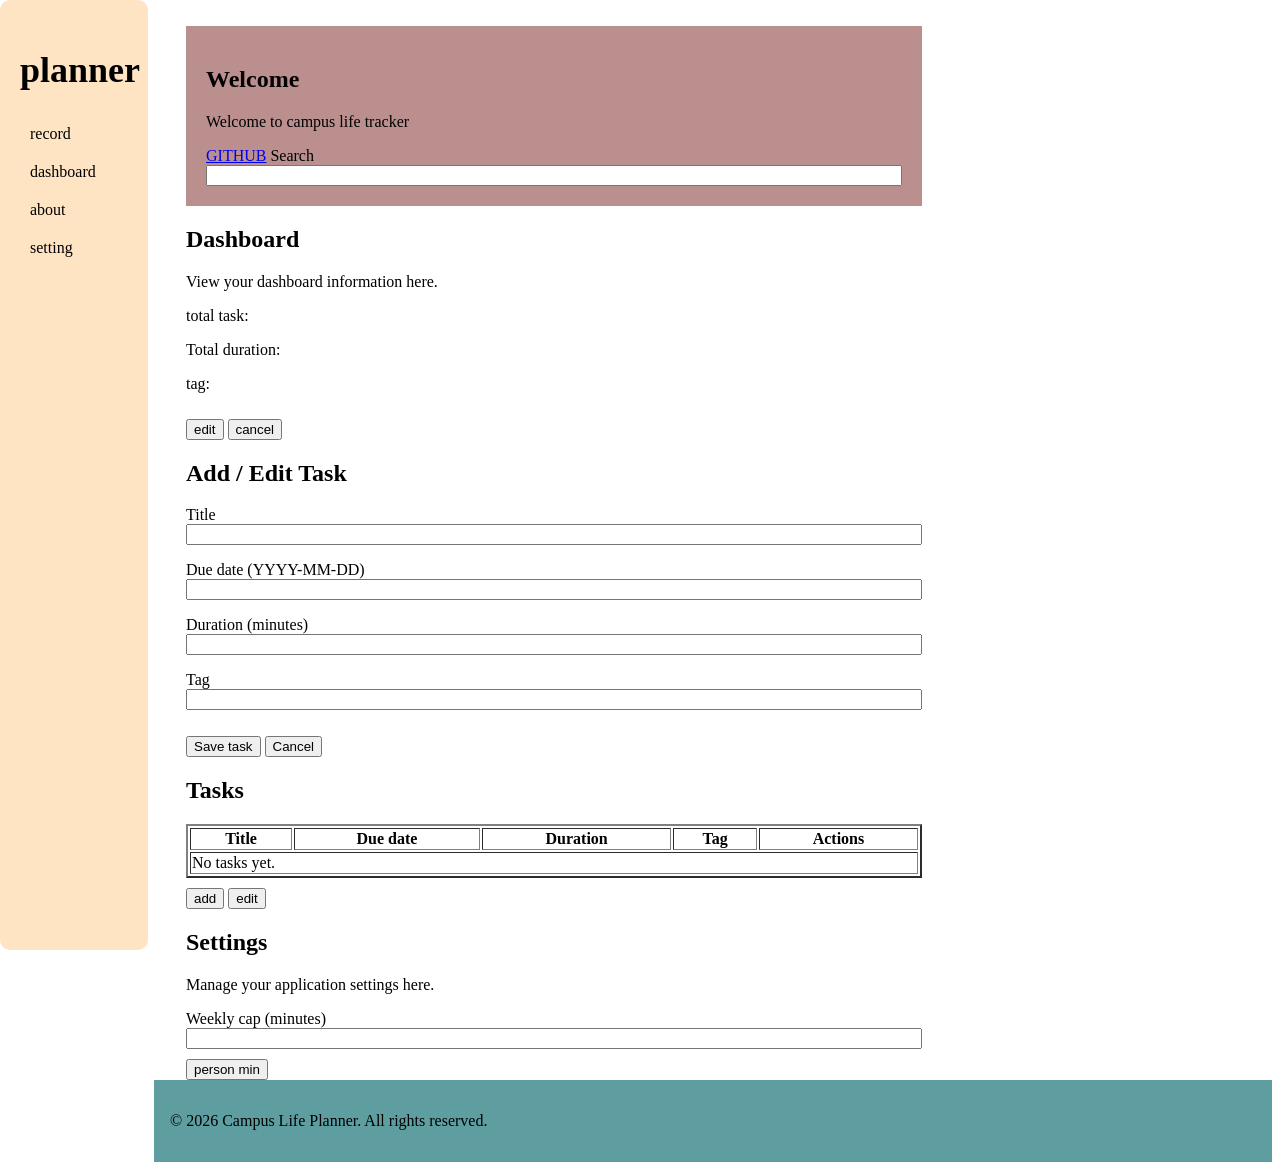
==== index.html @ da42a4a4 "M3: added title validation" ====
<!DOCTYPE html>
<html lang="en">
<head>
    <meta charset="UTF-8">
    <meta name="viewport" content="width=device-width, initial-scale=1.0">
    <title>campus life planner</title>
    <link rel="stylesheet" href="style/main.css">
</head>
 <script type="module" src="scripts/main.js"></script>
<body>
    <a href="#main-content">skip to content</a>
    <header id="nav">
        <h1>planner</h1>
        
        <a href="#records" class="link">record</a>
        <a href="#dashboard" class="link">dashboard</a>
        <a href="#about" class="link">about</a>
        <a href="#settings" class="link">setting</a>
    </header>
    <div>
        <main id="main-content">
        <section id="about">
            <h2>Welcome</h2>
            <p>Welcome to campus life tracker</p>
            <a href="https://github.com/Umwarichrista1/campus-life-planner">GITHUB</a>
             <label for="search">Search </label>
      <input id="search" type="search">
        </section>

        <section id="dashboard">
            <h2>Dashboard</h2>
            <p>View your dashboard information here.</p>
            <p>total task:</p>
            <p>Total duration:</p>
            <p>tag:</p>
            <button type="button">edit</button>
            <button type="button">cancel</button>
        </section>
       <section id="add-edit">
    <h2>Add / Edit Task</h2>
    <form id="record-form" novalidate>
        <label for="title">Title</label>
        <input type="text" id="title" name="title"  aria-describedby="t-error">
        <p class="title-error" id="t-error"></p>

        <label for="dueDate">Due date (YYYY-MM-DD)</label>
        <input type="text" id="dueDate" name="dueDate" aria-describedby="dderror">
        <p class="error" id="dderror"></p>

        <label for="duration">Duration (minutes)</label>
        <input type="text" id="duration" name="duration" aria-describedby="duration-error">
        <p class="error" id="duration-error"></p>

        <label for="tag">Tag</label>
        <input type="text" id="tag" name="tag" aria-describedby="t-error">
        <p class="error" id="t-error"></p>

        <button type="submit">Save task</button>
        <button type="button" id="cancel-btn">Cancel</button>
    </form>

    <p id="form-status" role="status"></p>
</section>

        <section id="records">
            <h2>Tasks</h2>
           <table border="2">
          <thead>
            <tr>
              <th>Title</th>
              <th>Due date</th>
              <th>Duration</th>
              <th>Tag</th>
              <th>Actions</th>
            </tr>
          </thead>
          <tbody id="records-body">
            <tr><td colspan="5">No tasks yet.</td></tr>
          </tbody>
        </table>
        <button type="button">add</button>
        <button type="button">edit</button>
        </section>

        <section id="settings">
            <h2>Settings</h2>
            <p>Manage your application settings here.</p>
             <label for="cap">Weekly cap (minutes)</label>
      <input id="cap" type="text">

      <button type="button" id="">person min</button>

        </section>
    </main>
    <footer class="footer">
        <p>&copy; 2026 Campus Life Planner. All rights reserved.</p> 
    </footer>
    </div>
    
</body>
</html>
---- style/main.css ----
header#nav {
    background: bisque;
    border-radius: 10px;
    padding: 25px 20px;
}
a.link {
    text-decoration: none;
    color: black;
    padding: 10px;
}

h1 {
    font-size: 30px;
}
section#about
 {
    background-color: rosybrown;
   padding: 20px;
}
main#main-content {
    box-sizing: border-box;
    padding: 0 16px;
    max-width: 800px;
    margin: 0 auto;
}
button {
    margin-top: 10px;
}
footer.footer {
    background-color: cadetblue;
    box-sizing: border-box;
    padding: 16px;
}
  a:focus,
button:focus,
input:focus {
    outline: 3px solid rgb(21, 21, 60);
    outline-offset: 2px;
}

table,
input {
    width: 100%;
    box-sizing: border-box;
}
/*table*/
@media (min-width: 768px) {
    h1 {
        font-size: 36px;
    }
    main#main-content {
        padding: 0 32px;
    }
}

/* Desktop: 1024px and up */
@media (min-width: 1024px) {
    header#nav {
        position: fixed;
        top: 0;
        left: 0;
        width: 108px;
        height: 100vh;
    }
       a.link {
        display: flex;
    } 
        main#main-content {
        margin-left: 146px;
    }
        footer.footer {
        margin-left: 146px;
    }
  
}
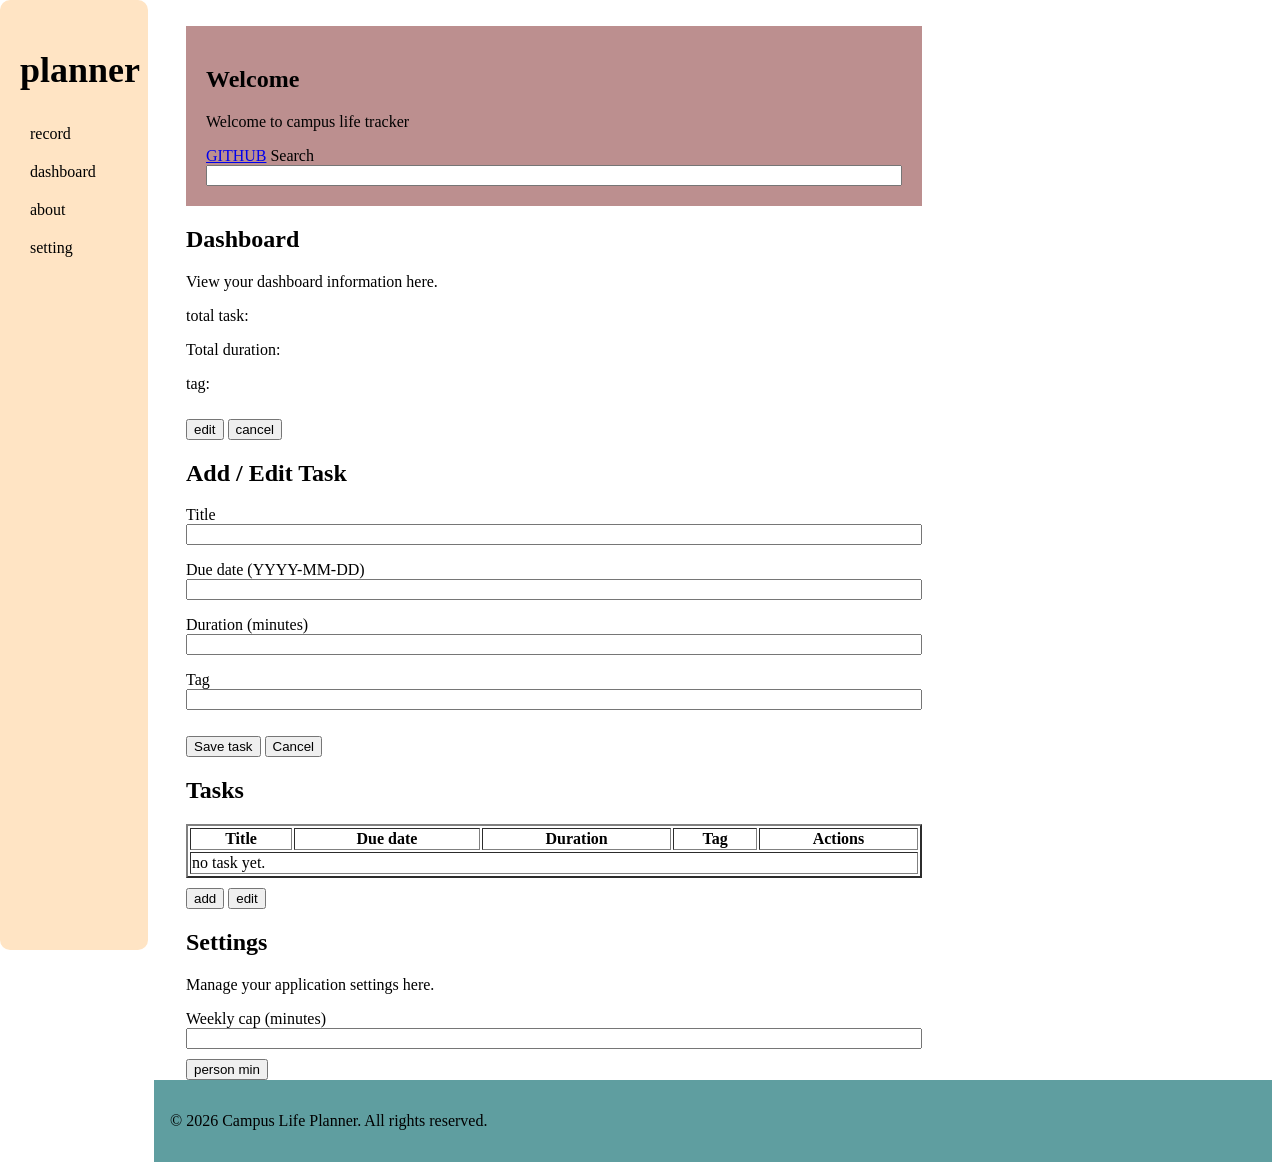
==== commit b0d8e1b2: "M4:  render rcords and add delete in table" ====
--- a/index.html
+++ b/index.html
@@ -41,7 +41,7 @@
     <form id="record-form" novalidate>
         <label for="title">Title</label>
         <input type="text" id="title" name="title"  aria-describedby="t-error">
-        <p class="title-error" id="t-error"></p>
+        <p class="error" id="t-error"></p>
 
         <label for="dueDate">Due date (YYYY-MM-DD)</label>
         <input type="text" id="dueDate" name="dueDate" aria-describedby="dderror">
@@ -53,7 +53,7 @@
 
         <label for="tag">Tag</label>
         <input type="text" id="tag" name="tag" aria-describedby="t-error">
-        <p class="error" id="t-error"></p>
+        <p class="error" id="tag-error"></p>
 
         <button type="submit">Save task</button>
         <button type="button" id="cancel-btn">Cancel</button>
@@ -75,7 +75,10 @@
             </tr>
           </thead>
           <tbody id="records-body">
-            <tr><td colspan="5">No tasks yet.</td></tr>
+            <tr>
+                <td colspan="5">No tasks yet.</td>
+             
+            </tr>
           </tbody>
         </table>
         <button type="button">add</button>
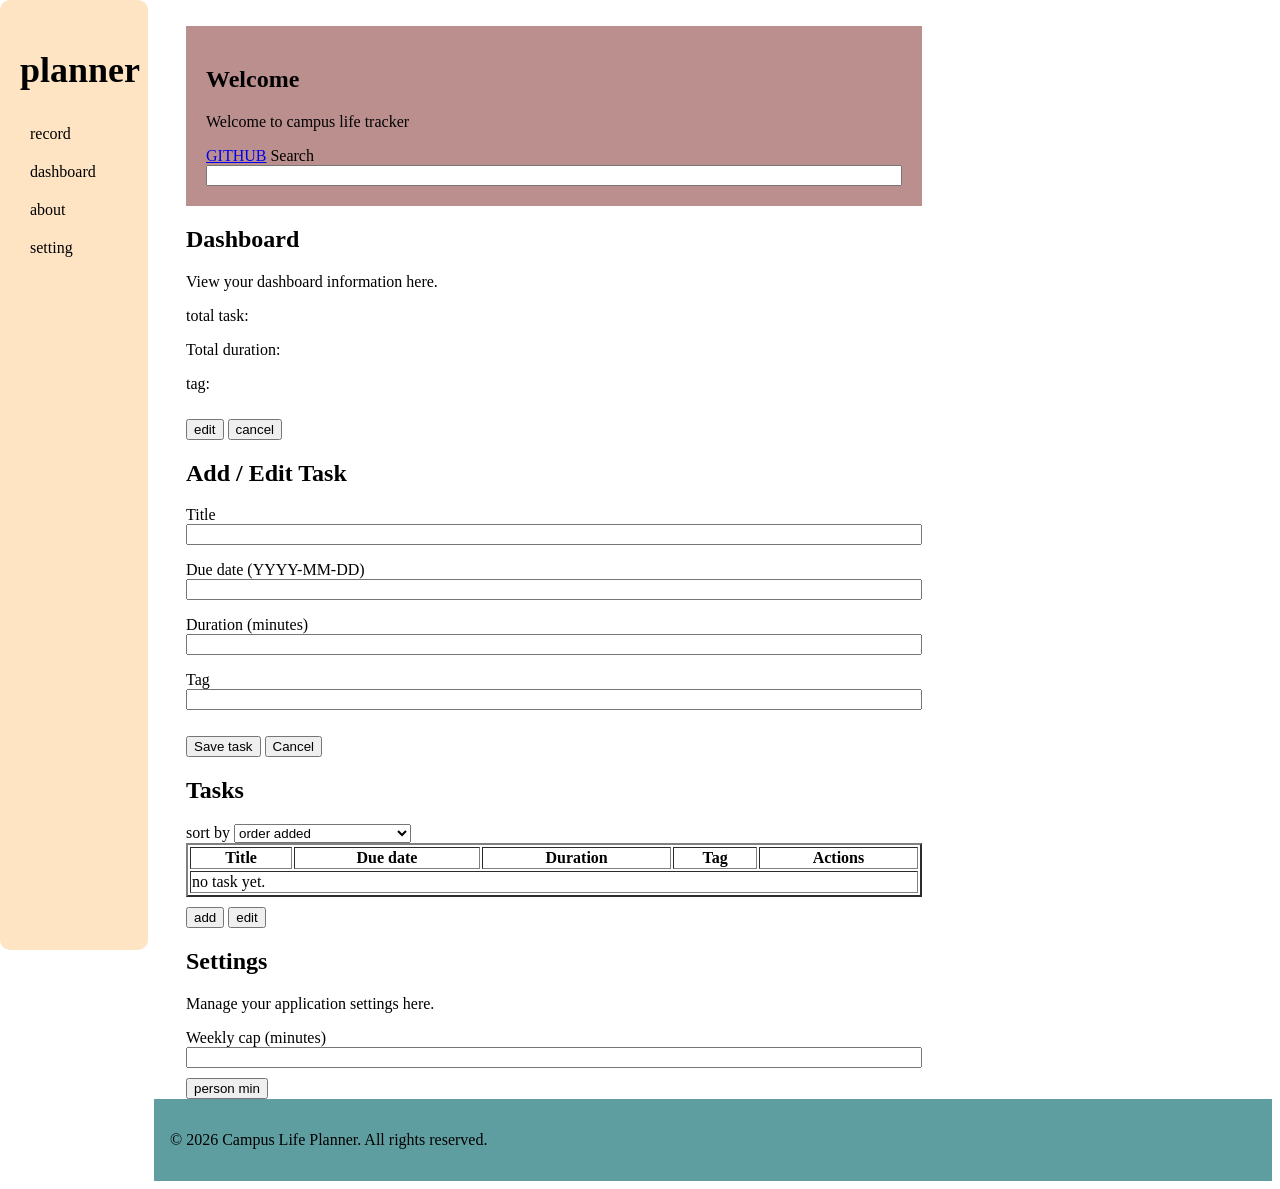
==== commit 94986742: "M4:  add sorting" ====
--- a/index.html
+++ b/index.html
@@ -64,6 +64,19 @@
 
         <section id="records">
             <h2>Tasks</h2>
+            <label for="sort">sort by</label>
+            <select  id="sort">
+                <option value="added">order added</option>
+                <option value="date-asc">ealiest date</option>
+                <option value="date-desc">latest date</option>
+                <option value="title-asc">title(A to Z)</option>
+                <option value="title-desc">title(Z to A)</option>
+                <option value="duration-asc">Duration ( higher to lower)</option>
+                <option value="duration-desc">Duration (lower to higher)</option>
+               
+            </select>
+
+          
            <table border="2">
           <thead>
             <tr>
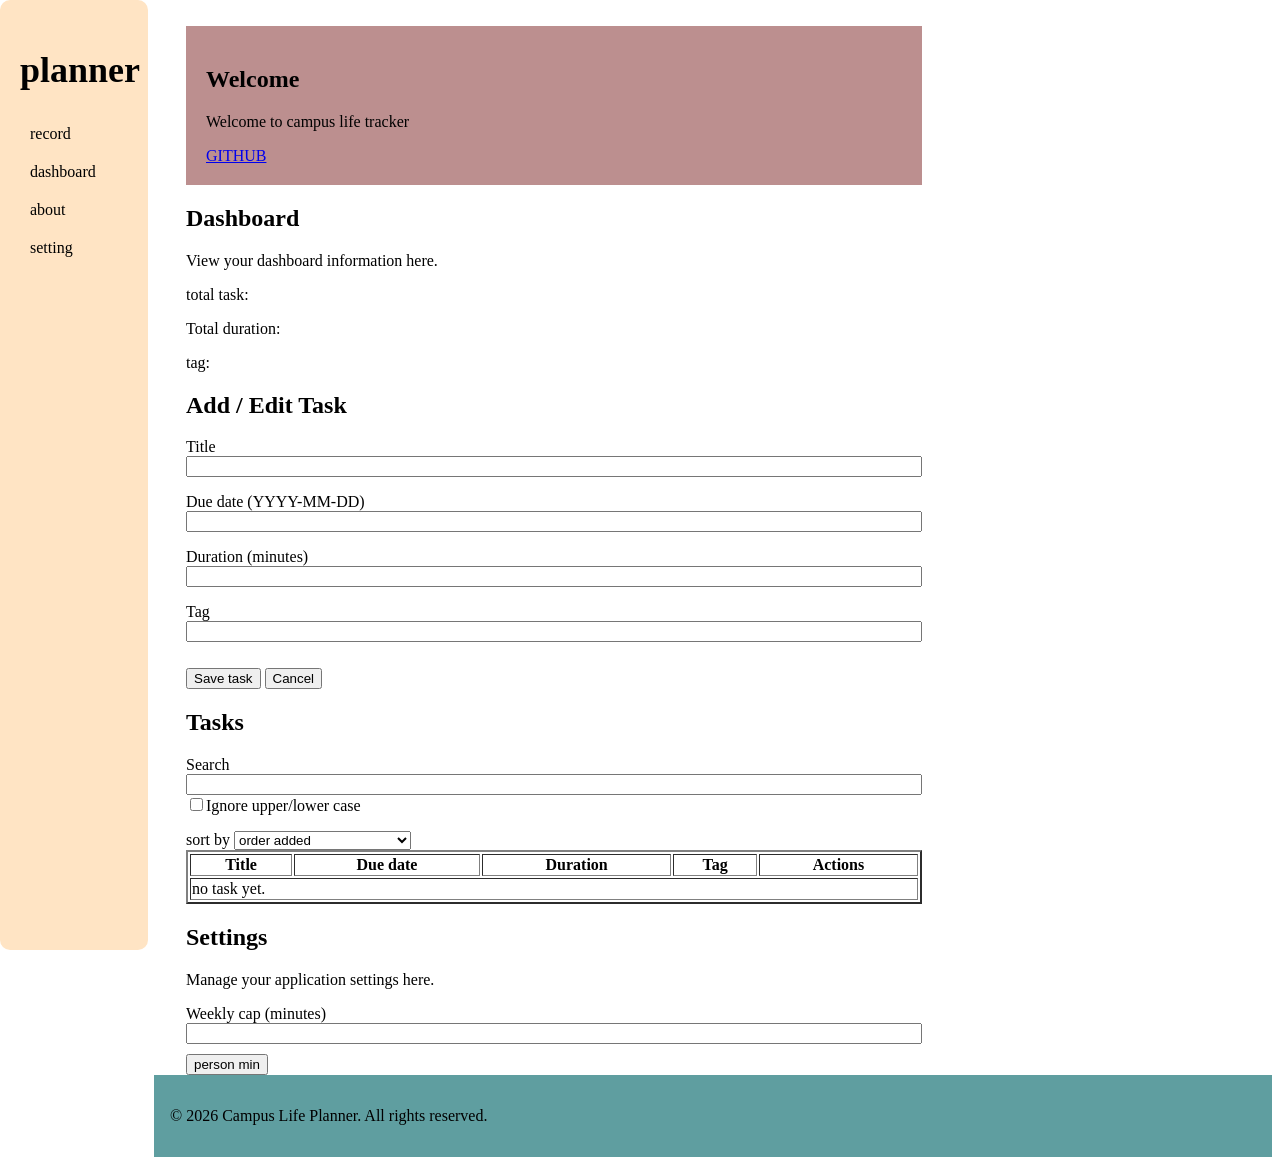
==== commit b898396b: "M4:  add Regex search" ====
--- a/index.html
+++ b/index.html
@@ -23,21 +23,19 @@
             <h2>Welcome</h2>
             <p>Welcome to campus life tracker</p>
             <a href="https://github.com/Umwarichrista1/campus-life-planner">GITHUB</a>
-             <label for="search">Search </label>
-      <input id="search" type="search">
-        </section>
-
+             
+</section>
         <section id="dashboard">
             <h2>Dashboard</h2>
             <p>View your dashboard information here.</p>
             <p>total task:</p>
             <p>Total duration:</p>
             <p>tag:</p>
-            <button type="button">edit</button>
-            <button type="button">cancel</button>
-        </section>
+            </section>
+       
        <section id="add-edit">
     <h2>Add / Edit Task</h2>
+
     <form id="record-form" novalidate>
         <label for="title">Title</label>
         <input type="text" id="title" name="title"  aria-describedby="t-error">
@@ -64,15 +62,23 @@
 
         <section id="records">
             <h2>Tasks</h2>
+
+            <label for="search">Search </label>
+             <input id="search" type="search">
+             <label for="case-toggle">
+             <input type="checkbox" name="" id="case-toggle">Ignore upper/lower case
+             </label>
+             <p id="search-msg" role="status"></p>
+    
             <label for="sort">sort by</label>
             <select  id="sort">
                 <option value="added">order added</option>
-                <option value="date-asc">ealiest date</option>
+                <option value="date-asc">earliest date</option>
                 <option value="date-desc">latest date</option>
                 <option value="title-asc">title(A to Z)</option>
                 <option value="title-desc">title(Z to A)</option>
-                <option value="duration-asc">Duration ( higher to lower)</option>
-                <option value="duration-desc">Duration (lower to higher)</option>
+                <option value="duration-asc">Duration ( lower to higher)</option>
+                <option value="duration-desc">Duration ( higher to lower)</option>
                
             </select>
 
@@ -94,8 +100,7 @@
             </tr>
           </tbody>
         </table>
-        <button type="button">add</button>
-        <button type="button">edit</button>
+    
         </section>
 
         <section id="settings">
@@ -104,7 +109,7 @@
              <label for="cap">Weekly cap (minutes)</label>
       <input id="cap" type="text">
 
-      <button type="button" id="">person min</button>
+      <button type="button" >person min</button>
 
         </section>
     </main>
--- a/style/main.css
+++ b/style/main.css
@@ -43,6 +43,9 @@
     width: 100%;
     box-sizing: border-box;
 }
+input[type="checkbox"]{
+    width: auto;
+}
 /*table*/
 @media (min-width: 768px) {
     h1 {
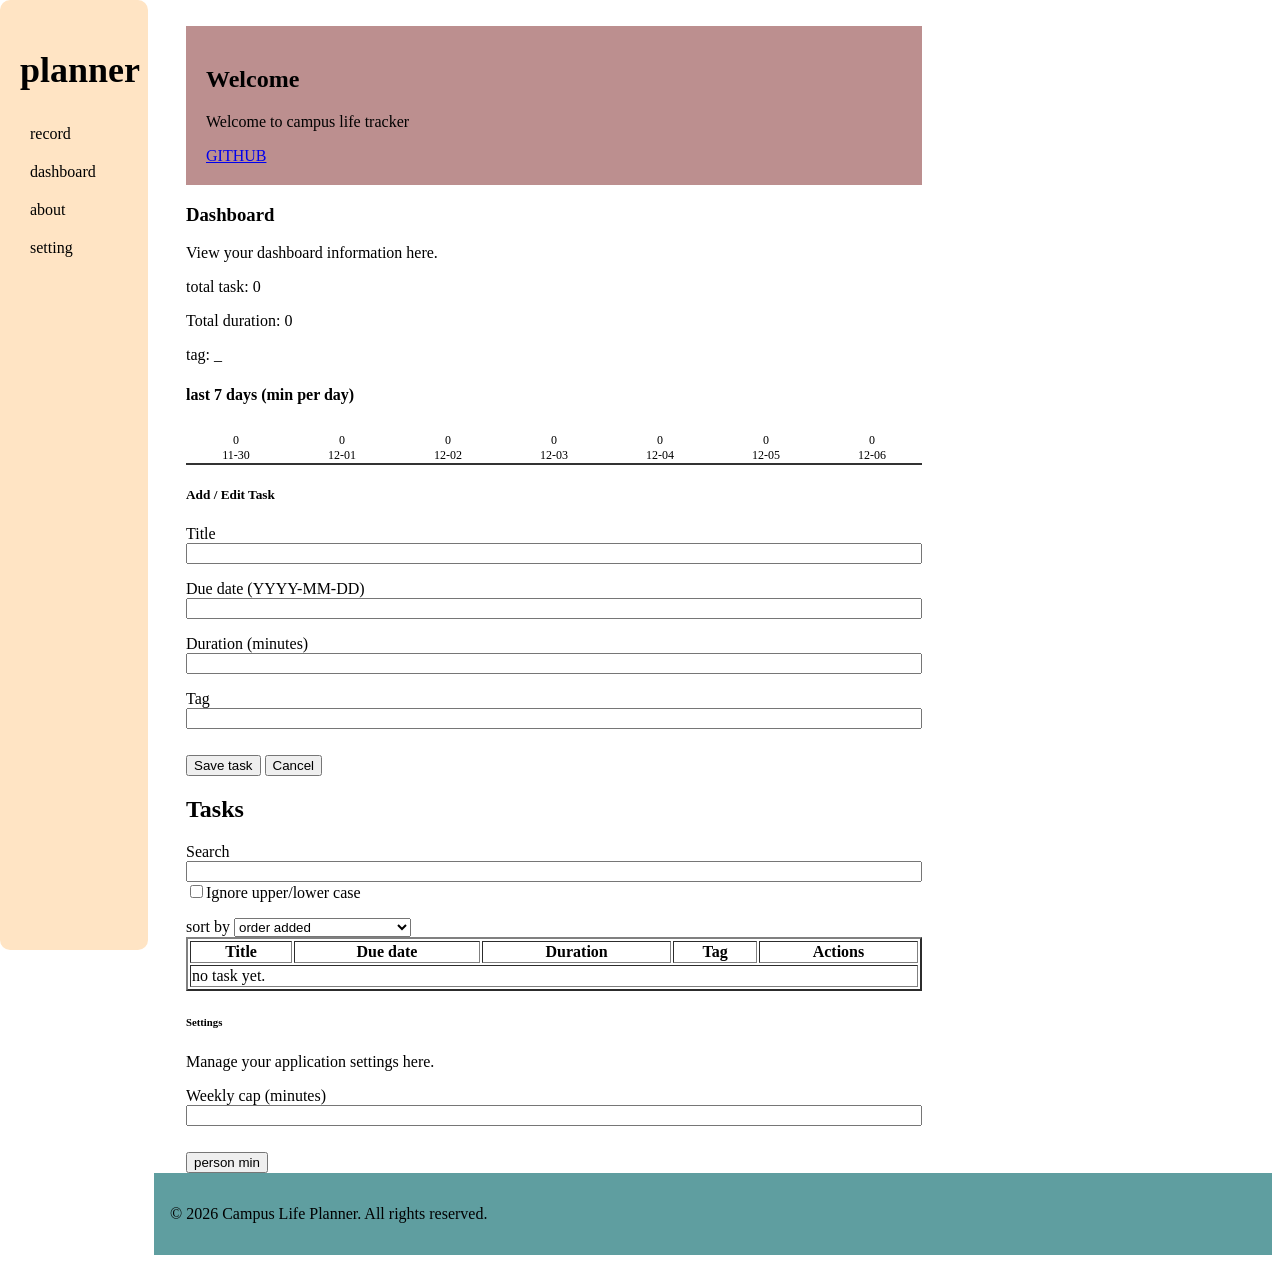
==== commit 8e92a7fc: "M5: stats and weekly cap" ====
--- a/index.html
+++ b/index.html
@@ -26,15 +26,19 @@
              
 </section>
         <section id="dashboard">
-            <h2>Dashboard</h2>
+            <h3>Dashboard</h3>
             <p>View your dashboard information here.</p>
-            <p>total task:</p>
-            <p>Total duration:</p>
-            <p>tag:</p>
+            <p>total task: <span id="stat-total">0</span></p>
+            <p>Total duration: <span id="stat-duration">0</span></p>
+            <p>tag: <span id="stat-tag">-</span></p>
+            <h4>last 7 days (min per day)</h4>
+            <div id="trend" class="trend" role="img" aria-label="Label 7 days trend" ></div>
+            <p id="cap-polite" role="status" aria-live="polite"></p>
+            <p id="cap-assertive" role="alert" aria-live="assertive"></p>
             </section>
        
        <section id="add-edit">
-    <h2>Add / Edit Task</h2>
+    <h5>Add / Edit Task</h5>
 
     <form id="record-form" novalidate>
         <label for="title">Title</label>
@@ -104,10 +108,11 @@
         </section>
 
         <section id="settings">
-            <h2>Settings</h2>
+            <h6>Settings</h6>
             <p>Manage your application settings here.</p>
-             <label for="cap">Weekly cap (minutes)</label>
-      <input id="cap" type="text">
+             <label for="cap" >Weekly cap (minutes)</label>
+      <input id="cap" type="text"type="text" inputmode="decimal" aria-describedby="cap-error">
+      <p class="error" id="cap-error"></p>
 
       <button type="button" >person min</button>
 
--- a/style/main.css
+++ b/style/main.css
@@ -46,6 +46,12 @@
 input[type="checkbox"]{
     width: auto;
 }
+mark{
+    background: rgba(221, 221, 35, 0.66);
+    color: rgb(0, 0, 0);
+    padding: 0 2px;
+    border-radius: 2px;
+}
 /*table*/
 @media (min-width: 768px) {
     h1 {
@@ -54,6 +60,35 @@
     main#main-content {
         padding: 0 32px;
     }
+}
+.trend{
+    display: flex;
+    align-items: flex-end;
+    gap: 6px;
+    border-bottom: 2px solid #333;
+    padding-top: 8px;
+}
+.trend-col{
+    flex: 1;
+    display: flex;
+    flex-direction: column;
+    align-items: center;
+    justify-content: flex-end;
+    font-size: 12px;
+}
+.trend-bar{
+    width: 100%;
+    background: rgb(49, 17, 17);
+    transform-origin: bottom;
+    animation: grow 0.4s ease;
+}
+
+@keyframes grow{
+    from{transform:scaleY(0);}
+    to{transform: scaleY(1);}
+}
+@media (prefers-reduced-motion: reduce){
+    .trend-bar{animation: none; }
 }
 
 /* Desktop: 1024px and up */
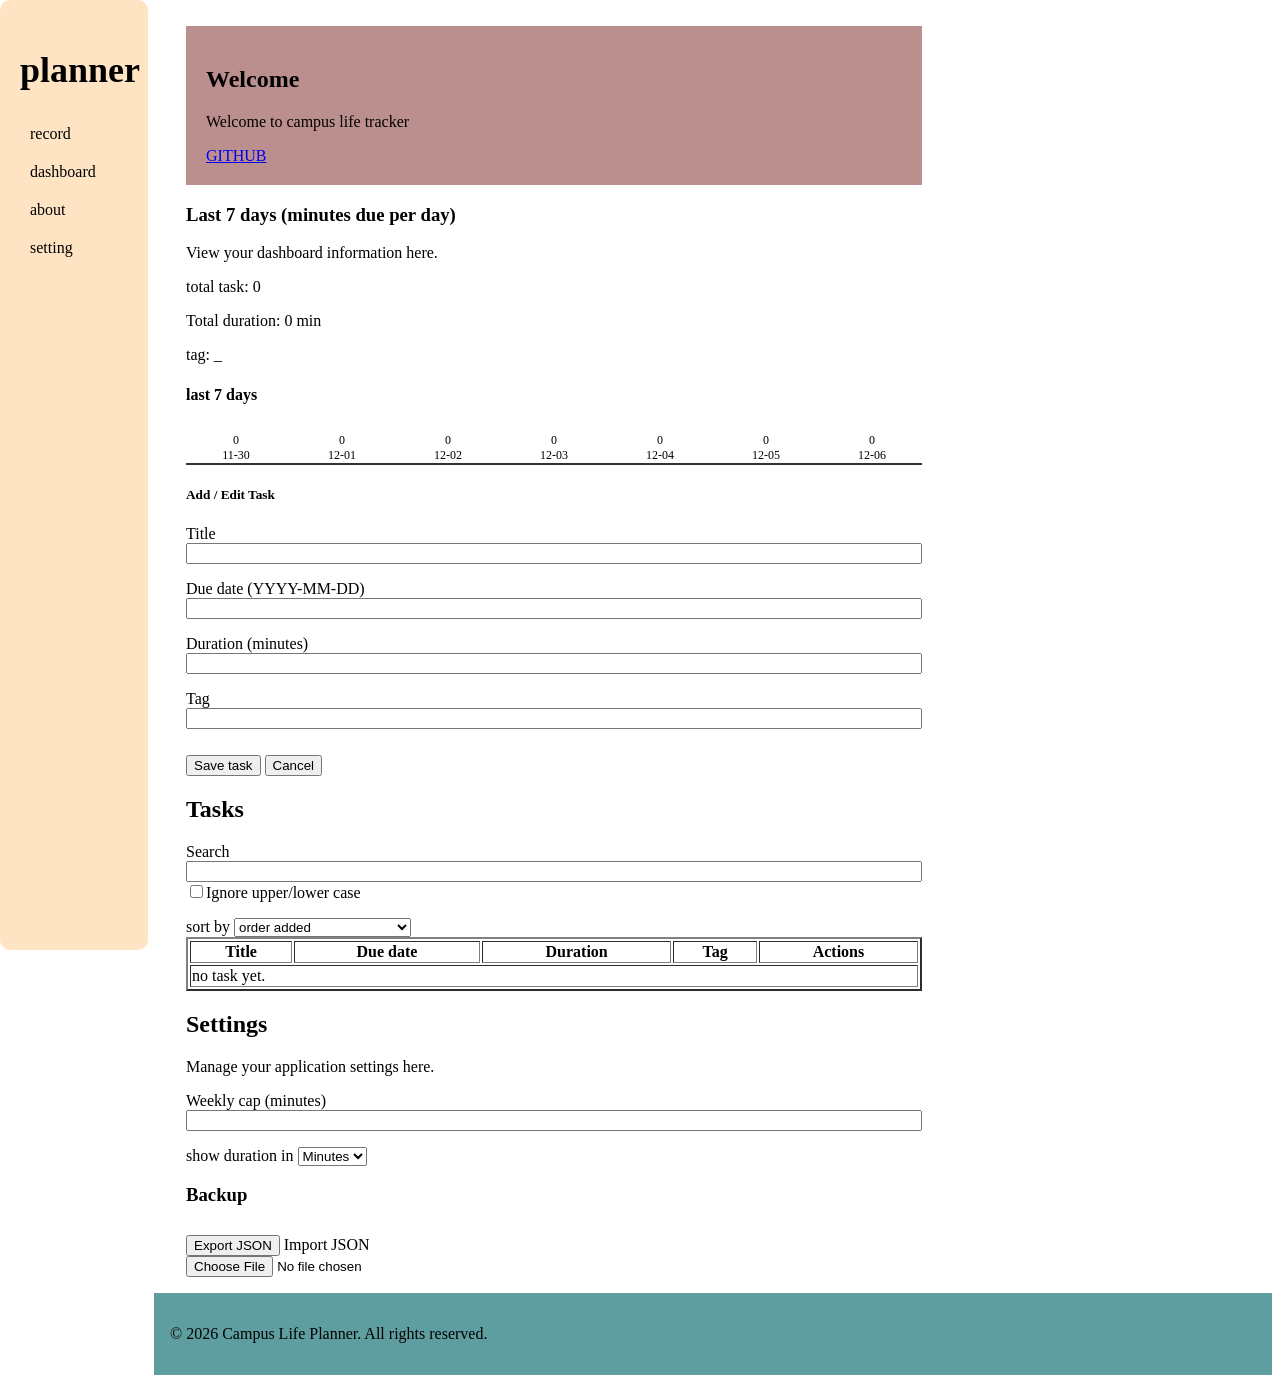
==== commit 10144b69: "M6: persistence, settings, import and export" ====
--- a/index.html
+++ b/index.html
@@ -26,12 +26,12 @@
              
 </section>
         <section id="dashboard">
-            <h3>Dashboard</h3>
+            <h3 id="trend-title">Dashboard</h3>
             <p>View your dashboard information here.</p>
             <p>total task: <span id="stat-total">0</span></p>
             <p>Total duration: <span id="stat-duration">0</span></p>
             <p>tag: <span id="stat-tag">-</span></p>
-            <h4>last 7 days (min per day)</h4>
+            <h4>last 7 days</h4>
             <div id="trend" class="trend" role="img" aria-label="Label 7 days trend" ></div>
             <p id="cap-polite" role="status" aria-live="polite"></p>
             <p id="cap-assertive" role="alert" aria-live="assertive"></p>
@@ -108,13 +108,26 @@
         </section>
 
         <section id="settings">
-            <h6>Settings</h6>
+            <h2>Settings</h2>
             <p>Manage your application settings here.</p>
              <label for="cap" >Weekly cap (minutes)</label>
-      <input id="cap" type="text"type="text" inputmode="decimal" aria-describedby="cap-error">
-      <p class="error" id="cap-error"></p>
+             <input id="cap" type="text" type="text" inputmode="decimal" aria-describedby="cap-error">
+             <p class="error" id="cap-error"></p>
 
-      <button type="button" >person min</button>
+             <label for="unit"> show duration in</label>
+             <select id="unit">
+                <option value="minutes">Minutes</option>
+                <option value="hours">Hours</option>
+             </select>
+             <h3>Backup</h3>
+             <button type="button" id="export-btn">Export JSON</button>
+
+             <label for="import-file">Import JSON</label>
+             <input type="file" id="import-file" accept=".json,application/json">
+
+             <p id="data-msg" role="status"></p>
+
+
 
         </section>
     </main>
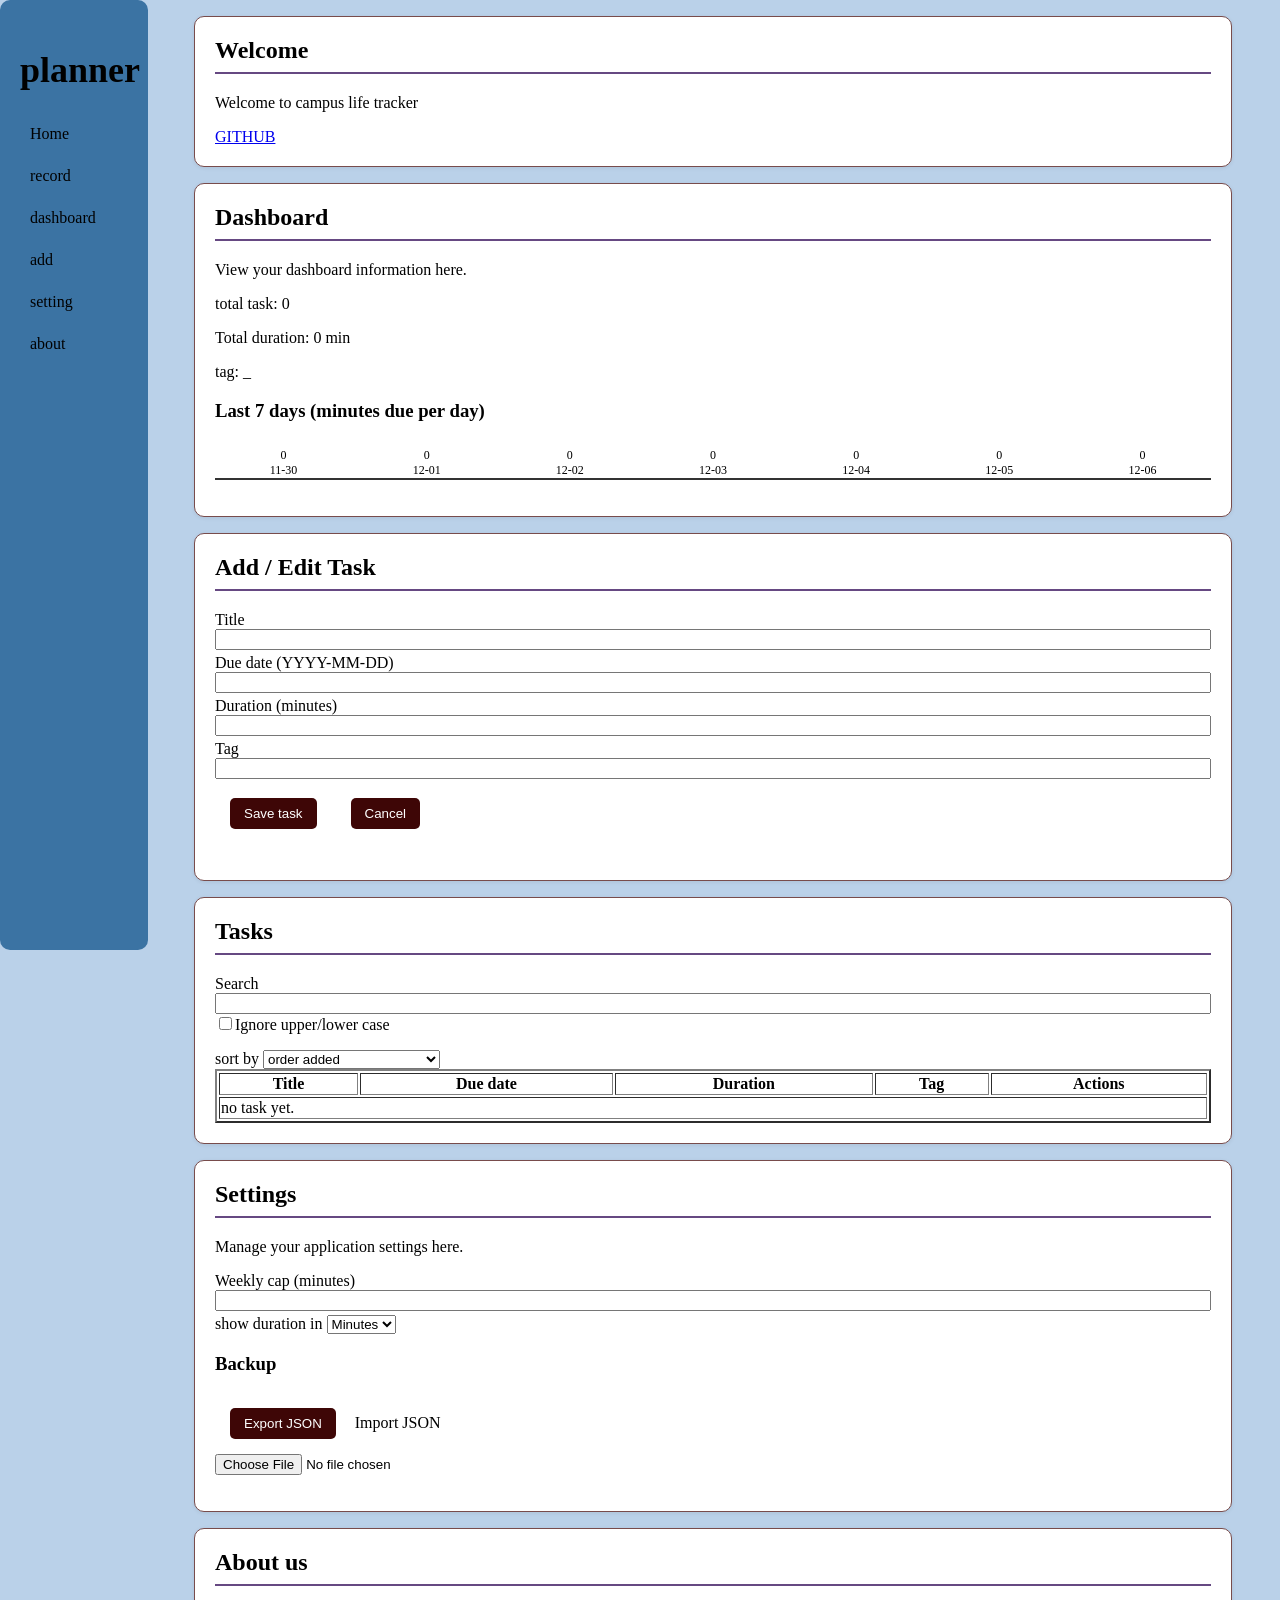
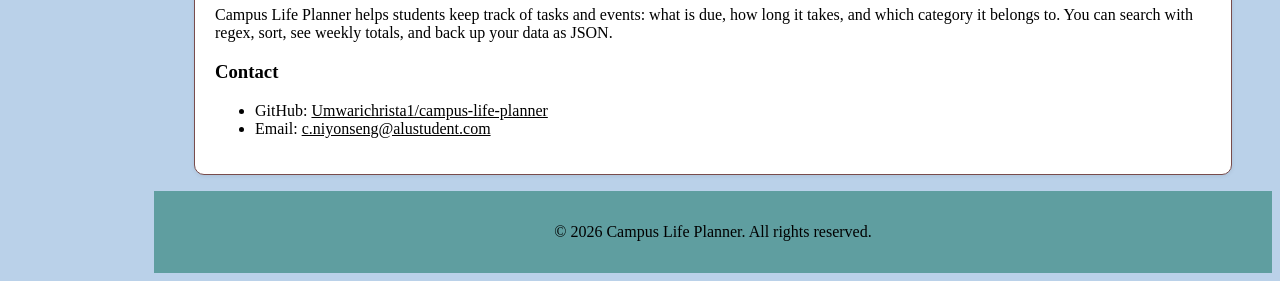
==== commit 0b667d26: "M7: polish layout and styles" ====
--- a/index.html
+++ b/index.html
@@ -5,40 +5,44 @@
     <meta name="viewport" content="width=device-width, initial-scale=1.0">
     <title>campus life planner</title>
     <link rel="stylesheet" href="style/main.css">
+    <script type="module" src="scripts/main.js"></script>
 </head>
- <script type="module" src="scripts/main.js"></script>
+
 <body>
-    <a href="#main-content">skip to content</a>
+    <a href="#main-content" class="skip-link">skip to content</a>
     <header id="nav">
         <h1>planner</h1>
-        
+        <nav aria-label="Main">
+        <a href="#home" class="link">Home </a>
         <a href="#records" class="link">record</a>
         <a href="#dashboard" class="link">dashboard</a>
+        <a href="#add-edit" class="link">add</a>
+        <a href="#settings" class="link">setting</a>
         <a href="#about" class="link">about</a>
-        <a href="#settings" class="link">setting</a>
-    </header>
+    </nav>
+</header>
     <div>
         <main id="main-content">
-        <section id="about">
+        <section id="home">
             <h2>Welcome</h2>
             <p>Welcome to campus life tracker</p>
             <a href="https://github.com/Umwarichrista1/campus-life-planner">GITHUB</a>
              
 </section>
         <section id="dashboard">
-            <h3 id="trend-title">Dashboard</h3>
+            <h2 >Dashboard</h2>
             <p>View your dashboard information here.</p>
             <p>total task: <span id="stat-total">0</span></p>
             <p>Total duration: <span id="stat-duration">0</span></p>
             <p>tag: <span id="stat-tag">-</span></p>
-            <h4>last 7 days</h4>
+            <h3 id="trend-title">last 7 days</h3>
             <div id="trend" class="trend" role="img" aria-label="Label 7 days trend" ></div>
             <p id="cap-polite" role="status" aria-live="polite"></p>
             <p id="cap-assertive" role="alert" aria-live="assertive"></p>
             </section>
        
        <section id="add-edit">
-    <h5>Add / Edit Task</h5>
+    <h2>Add / Edit Task</h2>
 
     <form id="record-form" novalidate>
         <label for="title">Title</label>
@@ -54,7 +58,7 @@
         <p class="error" id="duration-error"></p>
 
         <label for="tag">Tag</label>
-        <input type="text" id="tag" name="tag" aria-describedby="t-error">
+        <input type="text" id="tag" name="tag" aria-describedby="tag-error">
         <p class="error" id="tag-error"></p>
 
         <button type="submit">Save task</button>
@@ -70,7 +74,7 @@
             <label for="search">Search </label>
              <input id="search" type="search">
              <label for="case-toggle">
-             <input type="checkbox" name="" id="case-toggle">Ignore upper/lower case
+             <input type="checkbox" id="case-toggle">Ignore upper/lower case
              </label>
              <p id="search-msg" role="status"></p>
     
@@ -86,15 +90,15 @@
                
             </select>
 
-          
+          <div class="table-wrap">
            <table border="2">
           <thead>
             <tr>
-              <th>Title</th>
-              <th>Due date</th>
-              <th>Duration</th>
-              <th>Tag</th>
-              <th>Actions</th>
+              <th scope="col">Title</th>
+              <th scope="col">Due date</th>
+              <th scope="col">Duration</th>
+              <th scope="col">Tag</th>
+              <th scope="col">Actions</th>
             </tr>
           </thead>
           <tbody id="records-body">
@@ -104,14 +108,14 @@
             </tr>
           </tbody>
         </table>
-    
+          </div>
         </section>
 
         <section id="settings">
             <h2>Settings</h2>
             <p>Manage your application settings here.</p>
              <label for="cap" >Weekly cap (minutes)</label>
-             <input id="cap" type="text" type="text" inputmode="decimal" aria-describedby="cap-error">
+             <input id="cap" type="text" inputmode="decimal" aria-describedby="cap-error">
              <p class="error" id="cap-error"></p>
 
              <label for="unit"> show duration in</label>
@@ -119,6 +123,7 @@
                 <option value="minutes">Minutes</option>
                 <option value="hours">Hours</option>
              </select>
+
              <h3>Backup</h3>
              <button type="button" id="export-btn">Export JSON</button>
 
@@ -130,10 +135,23 @@
 
 
         </section>
+
+        <section id="about">
+            <h2>About us</h2>
+            <p>Campus Life Planner helps students keep track of tasks and events: what is due, how long it takes, and which category it belongs to. You can search with regex, sort, see weekly totals, and back up your data as JSON.</p>
+            <h3>Contact</h3>
+            <ul>
+                <li>GitHub: <a href="https://github.com/Umwarichrista1/campus-life-planner">Umwarichrista1/campus-life-planner</a></li>
+                <li>Email: <a href="mailto:c.niyonseng@alustudent.com">c.niyonseng@alustudent.com</a></li>
+               </ul>
+            
+
+        </section>
     </main>
     <footer class="footer">
-        <p>&copy; 2026 Campus Life Planner. All rights reserved.</p> 
-    </footer>
+        <center><p>&copy; 2026 Campus Life Planner. All rights reserved.</p> 
+    </center>
+</footer>
     </div>
     
 </body>
--- a/style/main.css
+++ b/style/main.css
@@ -1,12 +1,24 @@
 header#nav {
-    background: bisque;
+    background: rgb(59, 115, 163);
     border-radius: 10px;
     padding: 25px 20px;
+}
+header#nav nav{
+    display: flex;
+    flex-wrap: wrap;
+    gap: 4px;
+
 }
 a.link {
     text-decoration: none;
     color: black;
     padding: 10px;
+    display: inline-block;
+    border-radius: 6px;
+    transition: background-color 0.3s;
+}
+a.link:hover{
+    background: rgba(87, 14, 14, 0.1);
 }
 
 h1 {
@@ -16,6 +28,9 @@
  {
     background-color: rosybrown;
    padding: 20px;
+}
+#about a{
+    color: black;
 }
 main#main-content {
     box-sizing: border-box;
@@ -23,8 +38,21 @@
     max-width: 800px;
     margin: 0 auto;
 }
+
 button {
     margin-top: 10px;
+    background: rgb(62, 6, 6);
+    color: white;
+    border: none;
+    padding: 8px 14px;
+    border-radius: 5px;
+    cursor:pointer;
+    transition: background-color 0.2s;
+    margin: 15px;
+    align-content: center;
+}
+button:hover{
+    background: rgb(174, 125, 51);
 }
 footer.footer {
     background-color: cadetblue;
@@ -37,6 +65,10 @@
     outline: 3px solid rgb(21, 21, 60);
     outline-offset: 2px;
 }
+select:focus{
+    outline: 3px solid rgb(21, 21, 60);
+    outline-offset: 2px;
+}
 
 table,
 input {
@@ -46,21 +78,75 @@
 input[type="checkbox"]{
     width: auto;
 }
+.table-wrap{
+    overflow: auto;
+}
+table{
+    min-width: 520px;
+}
+.error {
+    color: red;
+    margin: 4px 0;
+}
+
 mark{
     background: rgba(221, 221, 35, 0.66);
     color: rgb(0, 0, 0);
     padding: 0 2px;
     border-radius: 2px;
 }
+.sr-only{
+    position: absolute;
+    width: 1px;
+    height: 1px;
+    overflow: hidden;
+    clip: rect(0 0 0 0);
+    white-space: nowrap;
+}
+.skip-link{
+    position: absolute;
+    top: -60px;
+    left: 0;
+    background:bisque ;
+    color: #333;
+    padding:10px;
+}
+.skip-link:focus{
+    top:0;
+}
+.trend{
+    display: flex;
+    align-items: flex-end;
+    gap:6px;
+    border-bottom: 2px solid #333;
+    padding-top: 8px;
+}
+.trend-col{
+    flex: 1;
+    display: flex;
+    flex-direction: column;
+    align-items: center;
+    justify-content: flex-end;
+    font-size: 12px;
+}
+.trend-bar{
+    width: 100px;
+    background: rgba(57, 11, 11, 0.678) ;
+    transform-origin: bottom;
+    animation: grow 0.4s ease;
+}
+
+@keyframes grow{
+    from{transform: scaleY(0);}
+    to{transform: scaleY(1);}
+}
+@media (prefers-reduced-motion: reduce){
+    .trend-bar{animation: none;}
+    button, a.link{transition: none;}
+}
+
 /*table*/
-@media (min-width: 768px) {
-    h1 {
-        font-size: 36px;
-    }
-    main#main-content {
-        padding: 0 32px;
-    }
-}
+
 .trend{
     display: flex;
     align-items: flex-end;
@@ -89,8 +175,34 @@
 }
 @media (prefers-reduced-motion: reduce){
     .trend-bar{animation: none; }
-}
-
+    button,  a,link{transition: none;}
+}
+body{
+    background: #bad1e9;
+}
+main#main-content>section{
+    background: white;
+    border: 1px solid #784c4c;
+    border-radius: 10px;
+    padding: 20px;
+    margin: 16px 0;
+    box-shadow: 0 1px 4px rgba(0, 0, 0, 0.08);
+}
+
+main#main-content>section>h2{
+margin-top: 0;
+padding-bottom: 8px;
+border-bottom: 2px solid rgb(102, 73, 130);
+}
+
+@media (min-width: 768px) {
+    h1 {
+        font-size: 36px;
+    }
+    main#main-content {
+        padding: 0 32px;
+    }
+}
 /* Desktop: 1024px and up */
 @media (min-width: 1024px) {
     header#nav {
@@ -100,11 +212,17 @@
         width: 108px;
         height: 100vh;
     }
+    header#nav nav{
+        flex-direction: column;
+    }
        a.link {
         display: flex;
     } 
         main#main-content {
         margin-left: 146px;
+        margin-right: 0;
+        max-width: none;
+        padding: 0 40px;
     }
         footer.footer {
         margin-left: 146px;
